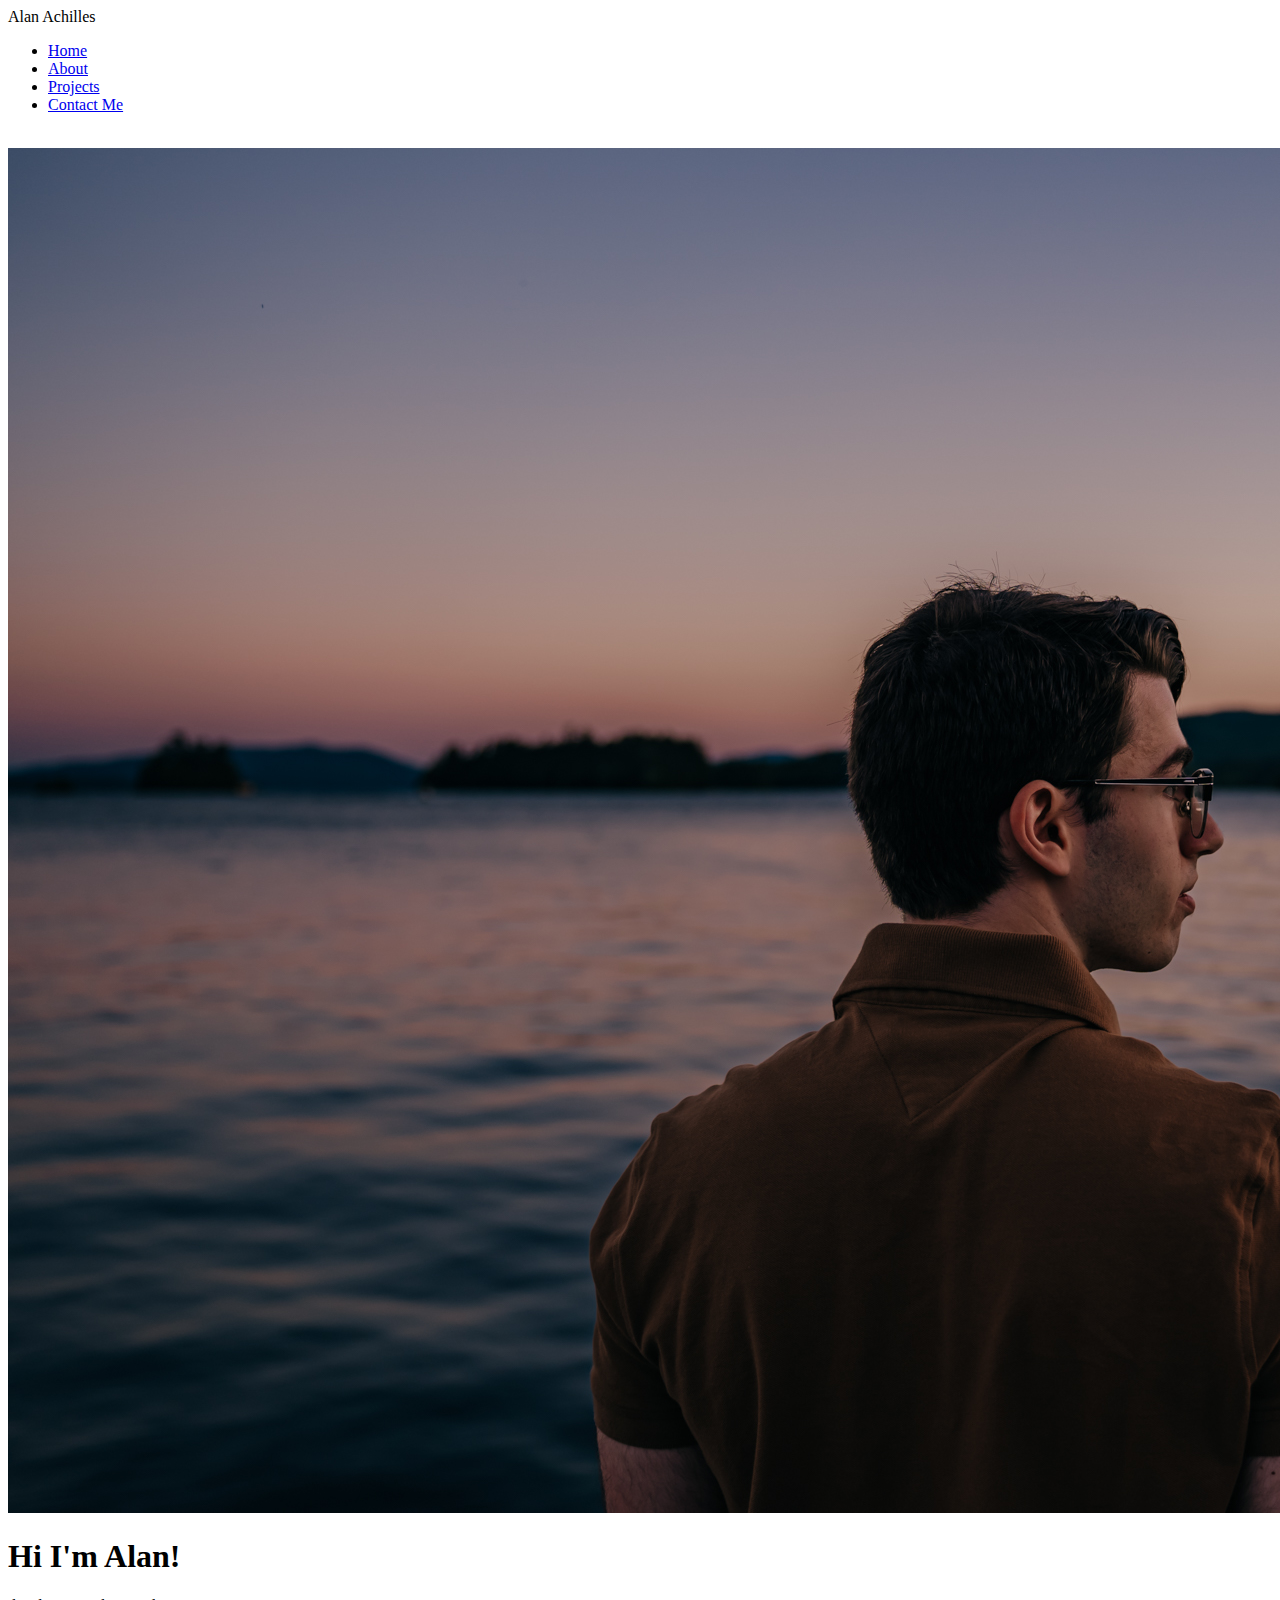
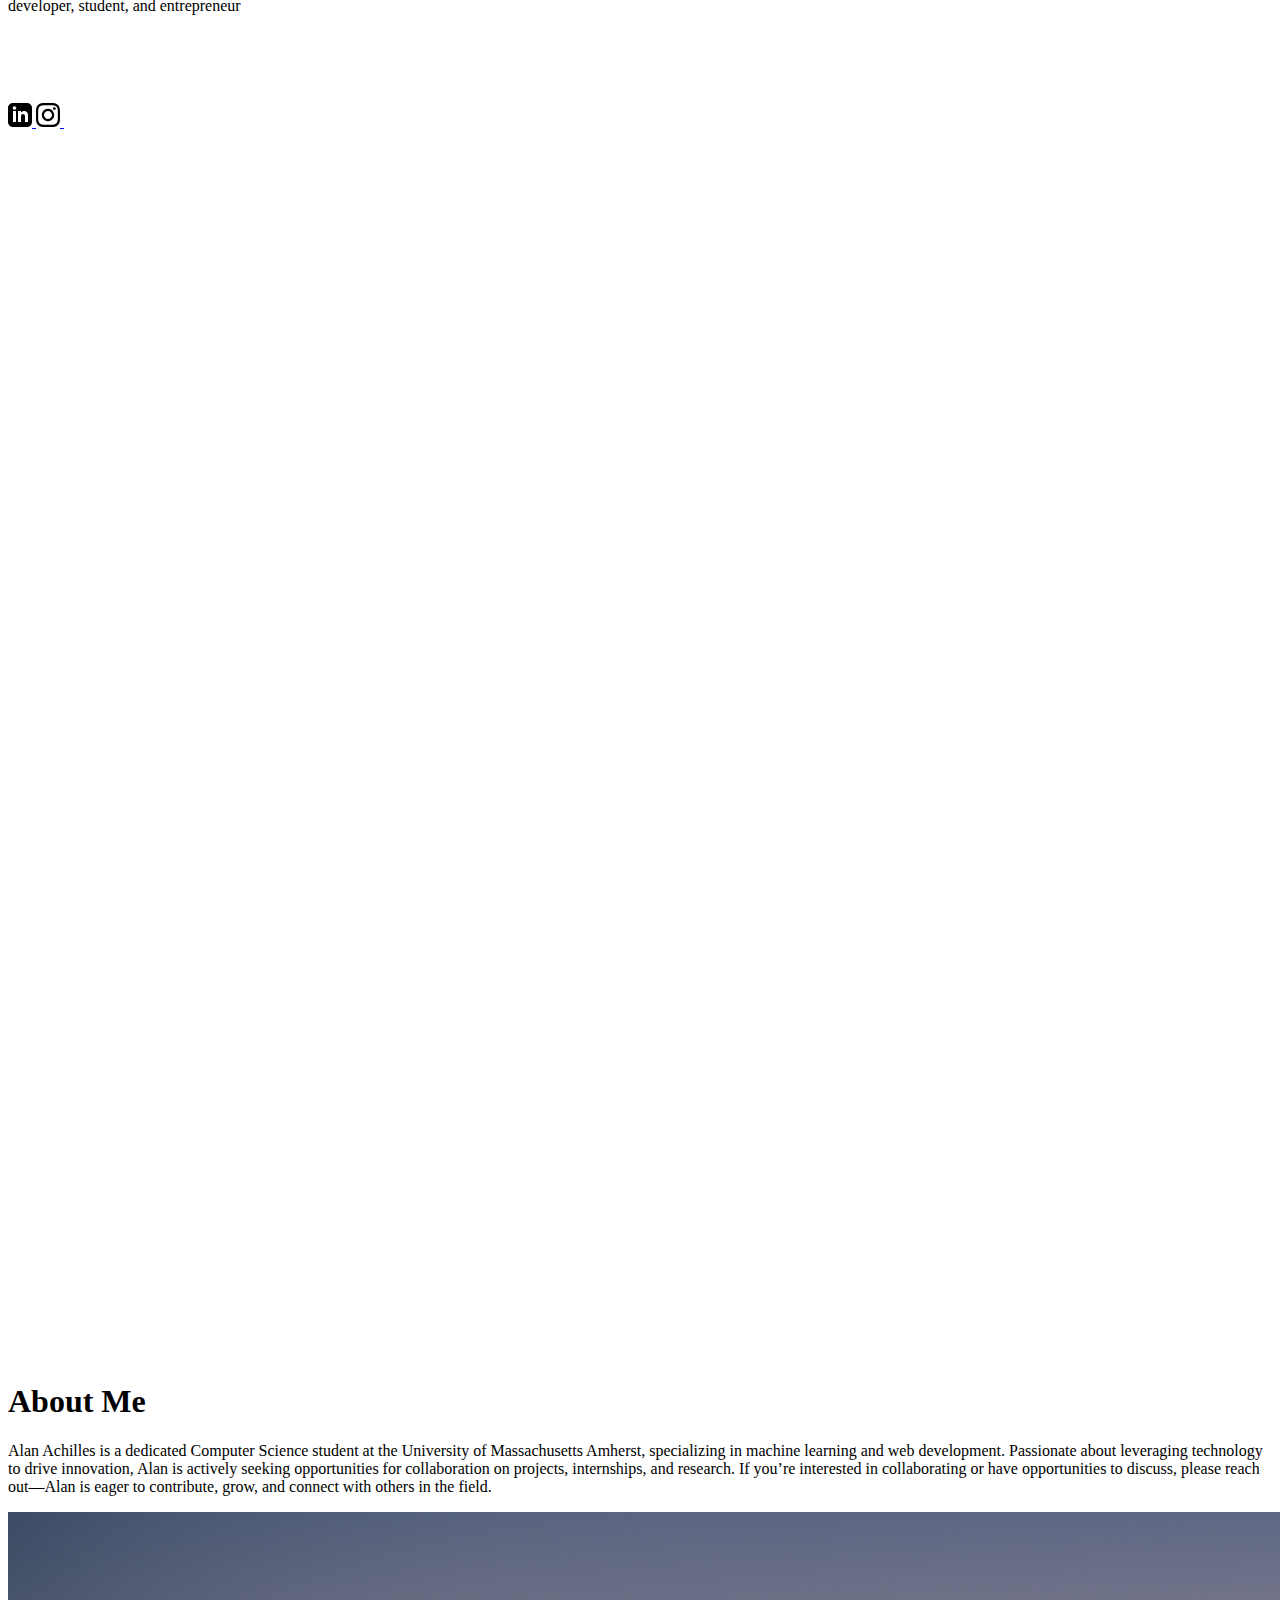
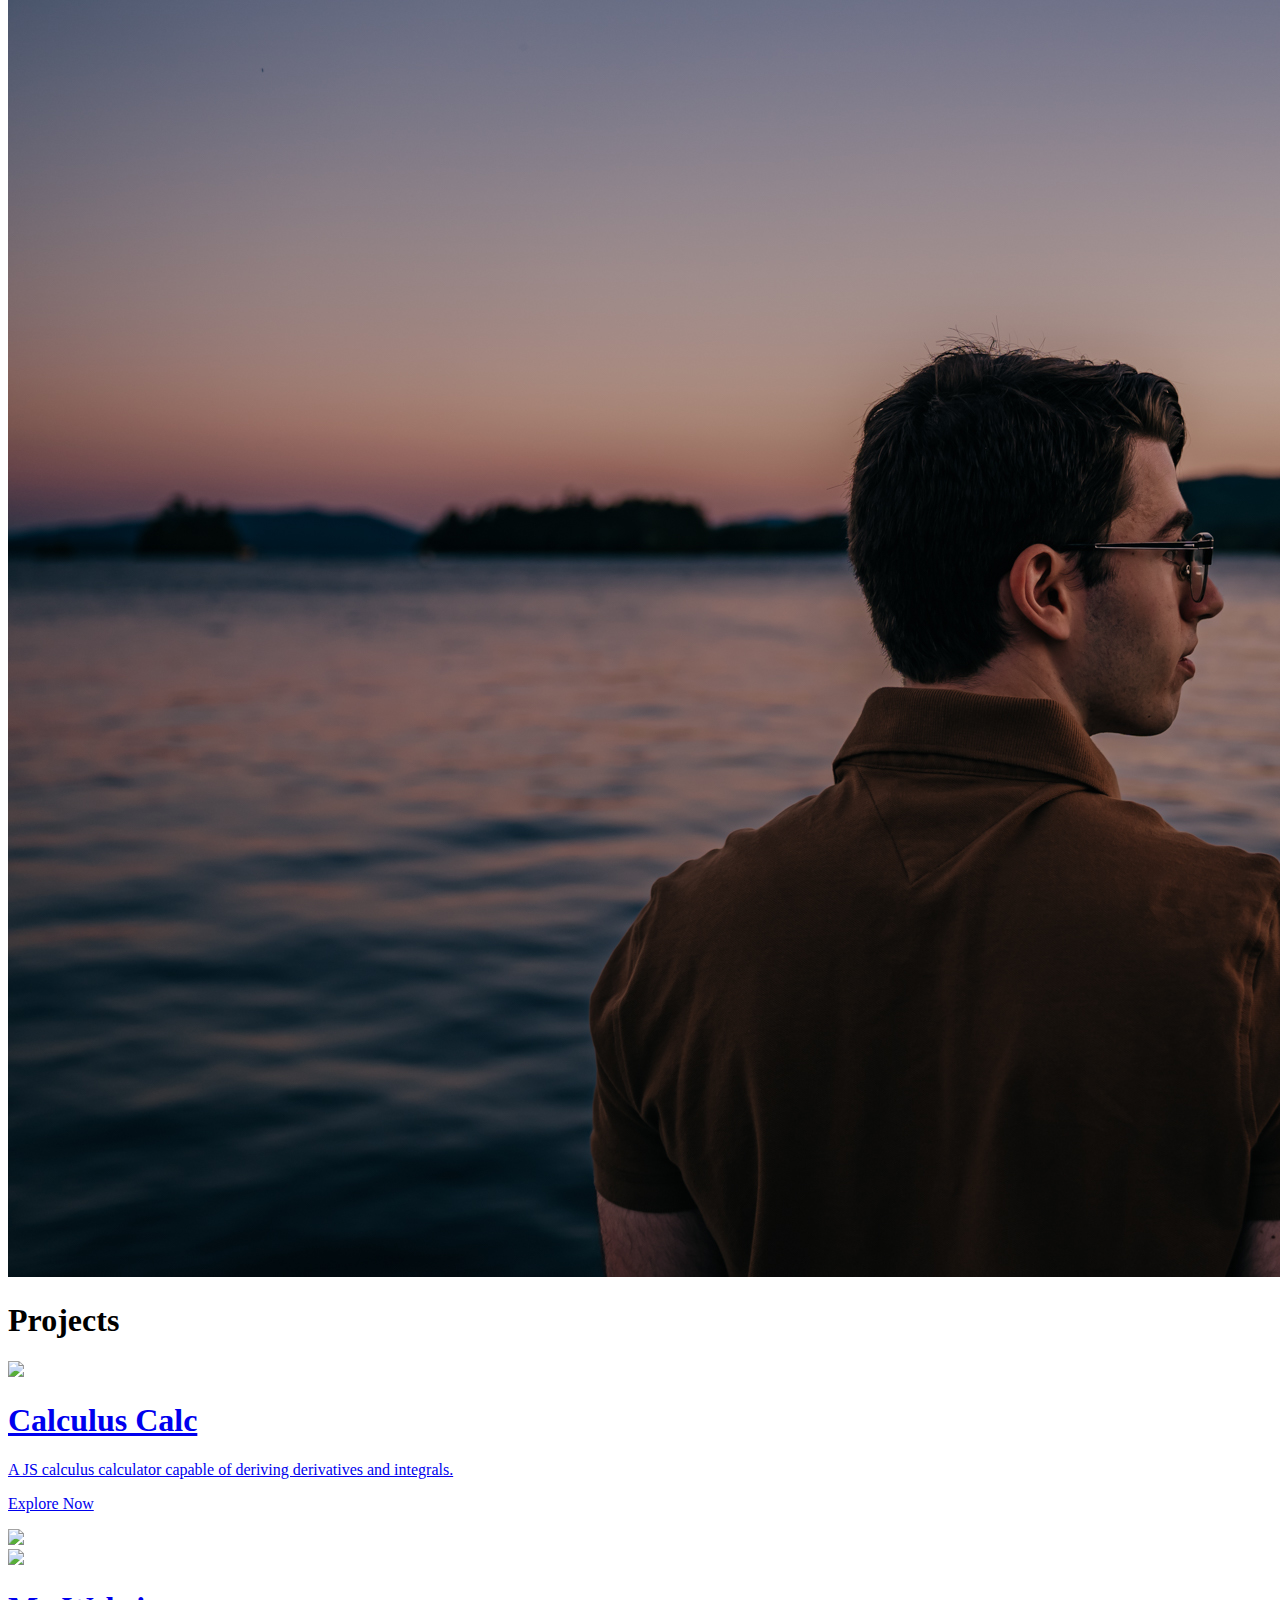
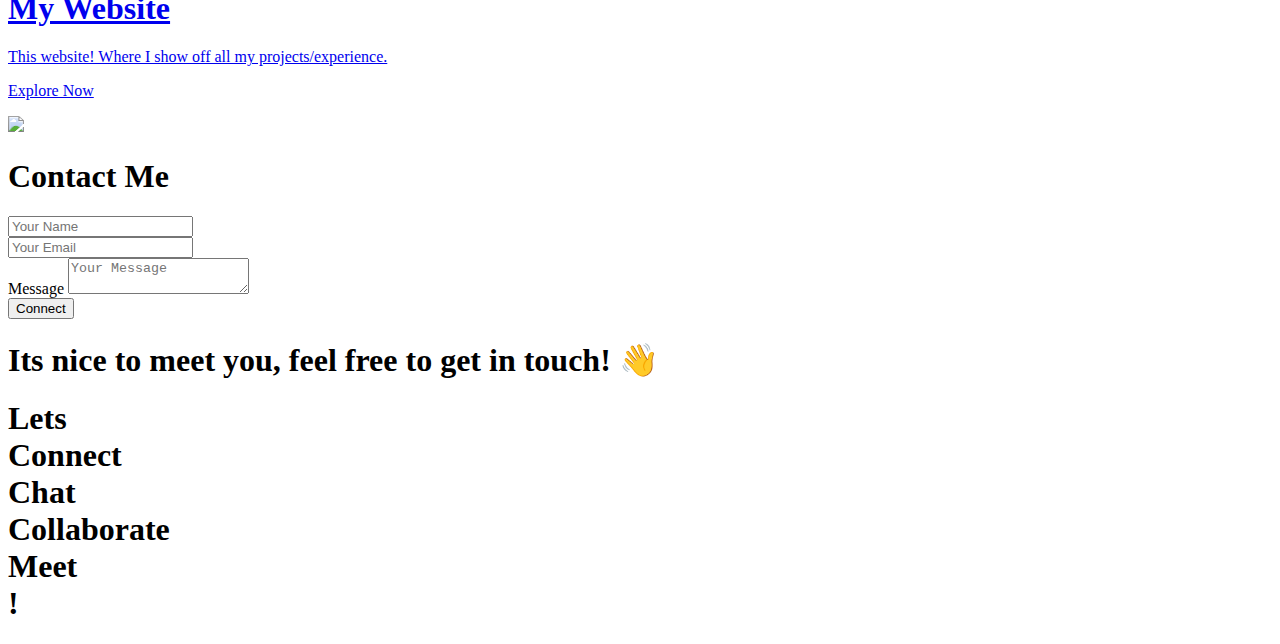
==== index.html @ 3cabfd5f "Moved html outside src" ====
<!DOCTYPE html>
<html lang="en">
<head>
    <meta charset="UTF-8">
    <meta name="viewport" content="width=device-width, initial-scale=1.0">
    <title>Document</title>
    <link rel="stylesheet" href="./css/style.css">
    <script defer src="./app.js"></script>
</head>
<body>
    <div id="nav" class="container">
        <div id="logo">
            Alan Achilles
        </div>
        <ul>
            <li id="home"><a href="#intro">Home</a></li>
            <li id="about"><a href="#about-section">About</a></li>
            <li id="projects-link"><a href="#projects">Projects</a></li>
            <li id="cv"><a href="#contact-me">Contact Me</a></li>
        </ul> 
    </div>
    <br>
    <div class="container" id="intro">
        <img src="./assets/imgs/DSC03989.jpg" id="my-photo">
        <div id="intro-text">
            <div class="type-container">
                <h1 class="type">Hi I'm Alan!</h1>
            </div>
            <p class="type-2">developer, student, and entrepreneur</p>
            <div id="intro-svgs">
                <a id="linkedin-svg" href="https://www.linkedin.com/in/alan-achilles-1ba6a1246/">
                    <img src="./assets/SVGs/iconmonstr-linkedin-3.svg" class="intro-svg">
                </a>
                <a id="instagram-svg" href="https://www.instagram.com/alan_achilles21?igsh=MWVwbnZtbnVvNXRoZQ%3D%3D&utm_source=qr">
                    <img src="./assets/SVGs/iconmonstr-instagram-11.svg"  class="intro-svg">
                </a>
                <a id="github-svg" href="https://github.com/alanNEF">
                    <img src="./assets/SVGs/github-mark-white.svg" class="intro-svg">
                </a>
                <a id="x-svg" href="https://x.com/alan_achilles21">
                    <img src="./assets/SVGs/logo.svg" class="intro-svg">
                </a>
            </div>
        </div>
    </div>
    <div class="container" id="about-section">
        <div id="about" class="hidden">
            <h1 id="about-me">About Me</h1>
            <p id="paragraph-am">Alan Achilles is a dedicated Computer Science student at the University of Massachusetts Amherst, specializing in machine learning and web development. Passionate about leveraging technology to drive innovation, Alan is actively seeking opportunities for collaboration on projects, internships, and research. If you’re interested in collaborating or have opportunities to discuss, please reach out—Alan is eager to contribute, grow, and connect with others in the field. </p>
        </div>
        <img src="./assets/imgs/DSC03989.jpg" class="hidden" id="my-photo">
    </div>
    <div class="container hidden" id="projects">
        <h1 id="title" class="hidden">Projects</h1>
        <div id="calculusCalc" class="project-card hidden">
            <a href="https://github.com/alanNEF/CalculusCalc">
                <div class="card-top">
                    <div class="card-title">
                        <img src="./assets/SVGs/calculator-svgrepo-com.svg" id="calculusCalc-logo">
                        <h1>Calculus Calc</h1>
                    </div>
                    <p>A JS calculus calculator capable of deriving derivatives and integrals.</p>
                </div>
                <div class="card-bottom">
                    <p>Explore Now</p>
                    <img src="./assets/SVGs/reshot-icon-arrow-XDTS3L59MV.svg" class="explore-arrow">
                </div>
            </a>
        </div>
        <div id="personal-website" class="project-card hidden">
            <a href="https://github.com/alanNEF/Personal-Website">
                <div class="card-top">
                    <div class="card-title">
                        <img src="./assets/SVGs/internet-svgrepo-com.svg" id="calculusCalc-logo">
                        <h1>My Website</h1>
                    </div>
                    <p>This website! Where I show off all my projects/experience.</p>
                </div>
                <div class="card-bottom">
                    <p>Explore Now</p>
                    <img src="./assets/SVGs/reshot-icon-arrow-XDTS3L59MV.svg" class="explore-arrow">
                </div>
            </a>
        </div>
    </div>
    <div class="container hidden" id="contact-me">
        <h1 class="hidden">Contact Me</h1>
        <div id="contact-body" class="hidden">
            <form action="https://api.web3forms.com/submit" method="POST" id="contact-form">
                <input type="hidden" name="access_key" value="17def0b9-6b63-4f1d-a97d-1d25b9232b7a">
                <div class="form-sections">
                    <input type="text" name="name" id="name" placeholder="Your Name">
                </div>
                <div class="form-sections">
                    <input type="email" name="email" id="email" placeholder="Your Email">
                </div>
                <div class="form-sections">
                    <label for="Message">Message</label>
                    <textarea name="Message" id="message" placeholder="Your Message"></textarea>
                </div>
                <input type="submit" value="Connect" id="submit">
            </form>
            <div id="greeting" class="hidden">
                <h1>Its nice to meet you, feel free to get in touch! &#128075;</h1>
                <h1 class="slider-wrapper">
                    Lets
                    <div class="slider">
                        <div class="slider-text1">Connect</div>
                        <div class="slider-text">Chat</div>
                        <div class="slider-text">Collaborate</div>
                        <div class="slider-text">Meet</div>
                   </div>!
                </h1>
            </div>
        </div>
    </div>
</body>
</html>
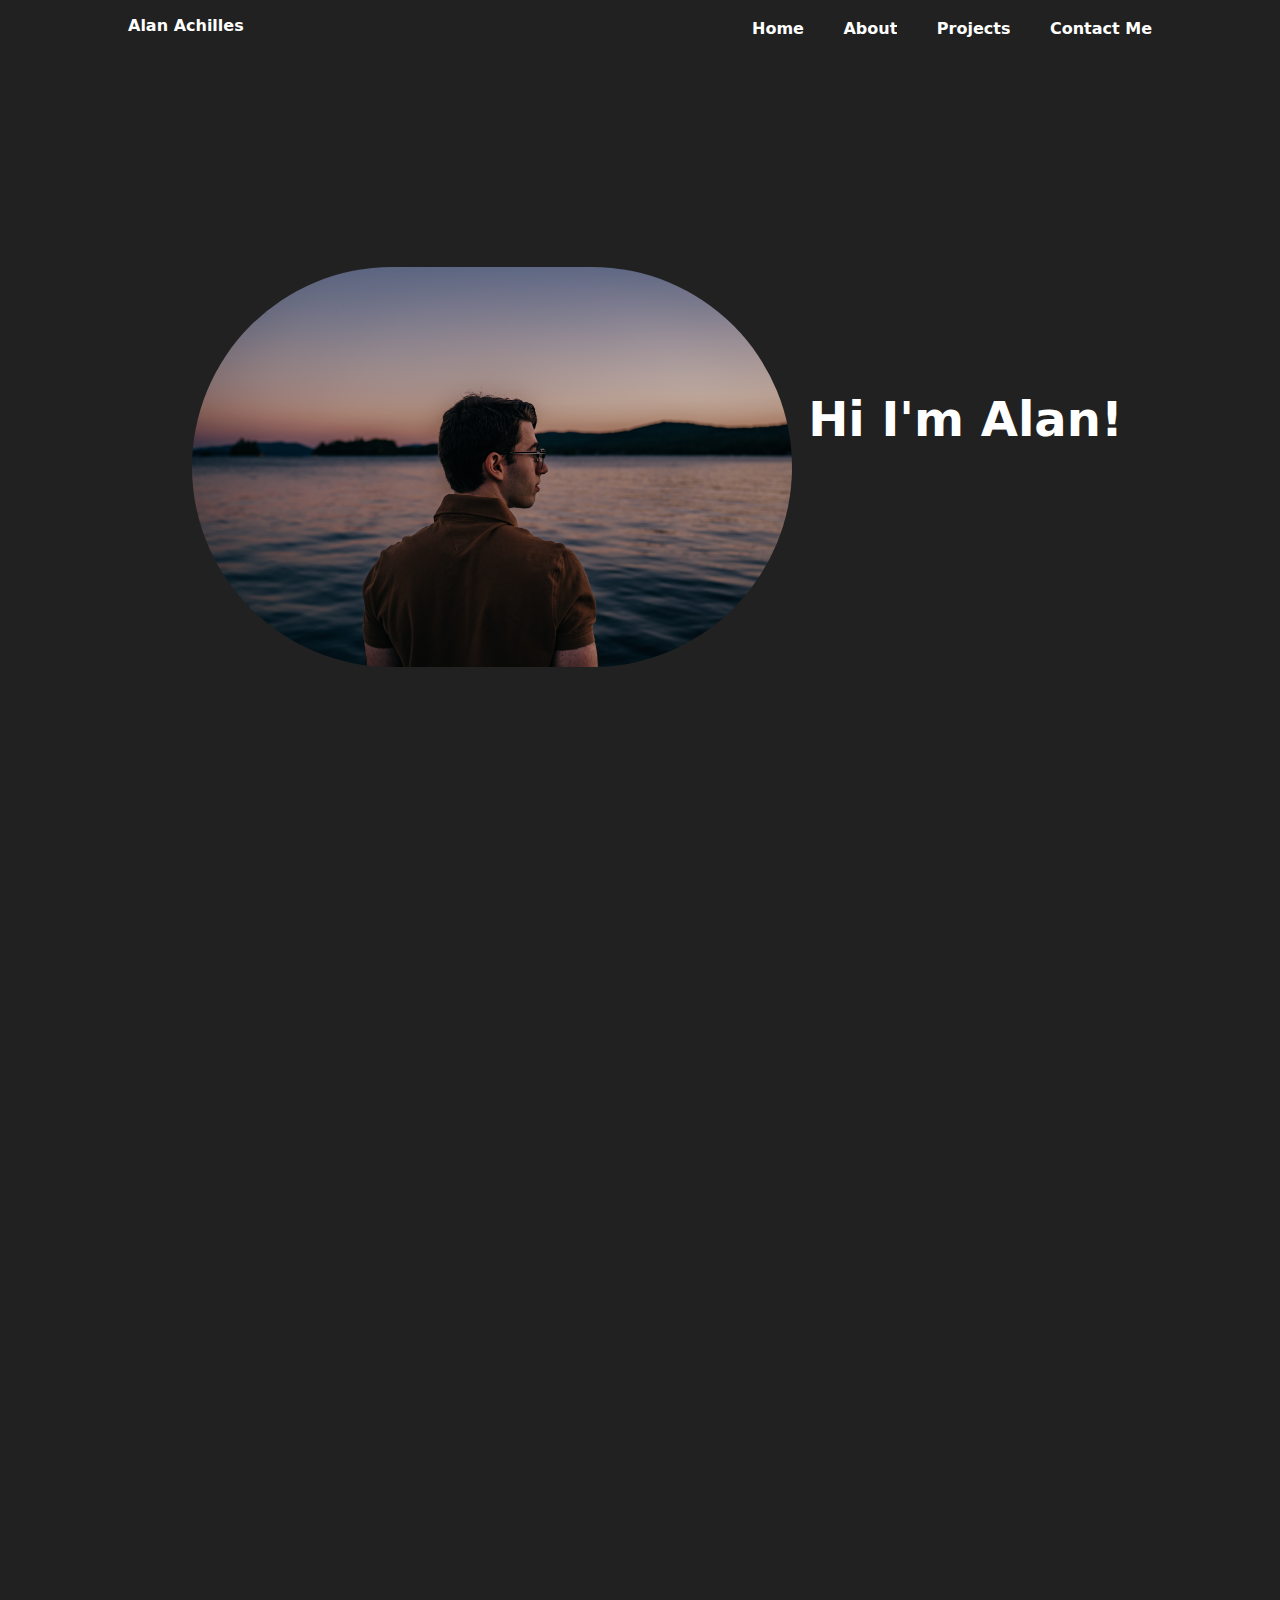
==== commit 9b252a90: "Update index.html" ====
--- a/index.html
+++ b/index.html
@@ -4,8 +4,8 @@
     <meta charset="UTF-8">
     <meta name="viewport" content="width=device-width, initial-scale=1.0">
     <title>Document</title>
-    <link rel="stylesheet" href="./css/style.css">
-    <script defer src="./app.js"></script>
+    <link rel="stylesheet" href="./src/css/style.css">
+    <script defer src="./src/app.js"></script>
 </head>
 <body>
     <div id="nav" class="container">
--- a/src/css/style.css
+++ b/src/css/style.css
@@ -0,0 +1,577 @@
+html{
+  margin: 0;
+  padding: 0;
+  scroll-behavior: smooth;
+}
+
+body{
+  background-color: #212121;
+  font-family: system-ui, -apple-system, BlinkMacSystemFont, 'Segoe UI', Roboto, Oxygen, Ubuntu, Cantarell, 'Open Sans', 'Helvetica Neue', sans-serif;
+  color: white;
+  margin: 0;
+  padding: 0;
+  gap: 0;
+  /* display: grid; */
+  /* align-items: center; */
+  font-size: 0;
+}
+
+.hidden{
+  opacity: 0;
+  filter: blur(10px);
+  transform: translate(-100%);
+  transition: all 1.5s;
+}
+
+
+
+.show{
+  opacity: 1;
+  filter: blur(0);
+  transform: translate(0);
+}
+
+.type{
+  border-right: 2px solid white;
+  width: 100%;
+  white-space: nowrap;
+  overflow: hidden;
+  animation: 
+  typing .5s steps(12) normal,
+  cursor .4s step-end alternate 5;
+  border-color: transparent;
+}
+
+.type-2{
+  border-right: 2px solid white;
+  width: 0%;
+  white-space: nowrap;
+  overflow: hidden;
+  animation: 
+  typing 2s steps(36) 2s forwards,
+  cursor .4s step-end infinite alternate forwards 2s;
+  border-color: transparent;
+}
+
+a{
+  text-decoration: none;
+  color: white;
+  margin: 0;
+  padding: 0;
+}
+
+#nav > ul{
+  padding: 0;
+  margin: 0;
+  list-style: none;
+  display: flex;
+  justify-content: space-between;
+  width: 400px;
+  z-index: 1;
+}
+
+a {
+	display: block;
+	position: relative;
+	padding: 0.2em 0;
+  background-color: transparent;
+}
+
+/* Fade in */
+a::after {
+  content: '';
+	position: absolute;
+	bottom: 0;
+	left: 0;
+	width: 100%;
+	height: 0.1em;
+  opacity: 0;
+  background-color: transparent;
+  transition: opacity 300ms, transform 300ms;
+}
+
+/* Slide in */
+li > a {
+	overflow: hidden;
+  z-index: 1;
+}
+
+li > a::after {
+  background-color: #2563eb;
+	opacity: 1;
+	transform: translate3d(-100%, 0, 0);
+}
+
+li > a:hover::after,
+li > a:focus::after{
+	transform: translate3d(0, 0, 0);
+}
+
+
+#nav{
+  display: flex;
+  justify-content: space-between;
+  font-weight: bold;
+  margin-bottom: none;
+  height: 3vh;
+  position: sticky;
+  top: 0;
+  background-color: #212121;
+  z-index: 1;
+}
+
+@keyframes underline {
+  0%{
+    border-bottom: none;
+  }
+  100%{
+    border-bottom: 1px #2563eb solid;
+  }
+}
+
+#my-photo{
+  border-radius: 50rem;
+  margin-left: 4rem;
+}
+
+#intro{
+  height: 87vh;
+  display: flex;
+  align-items: center;
+  justify-content: space-between;
+}
+
+#intro-svgs{
+  display: flex;
+  justify-content: space-between;
+}
+
+.intro-svg{
+  height: 30px;
+  opacity: 0;
+  animation: appear .8s ease-out 4s 1 forwards normal;
+  z-index: -1;
+}
+
+#linkedin-svg{
+  filter: invert(100%);
+}
+
+#instagram-svg{
+  filter: invert(100%);
+}
+
+.type-container{
+  display: inline-block;
+}
+
+.type-container > h1{
+  margin: 0;
+  font-size: 3rem;
+}
+
+#intro-text > p{
+  font-weight: bold;
+  color: #DBEAFE;
+}
+
+#intro-text{
+  margin-right: 4rem;
+  padding: 1rem;
+}
+
+#about-section{
+  display: flex;
+  justify-content: space-between;
+  height: 87vh;
+  align-items: center;
+  margin-top: 5rem;
+}
+
+#about-section > img{
+  transition-delay: 200ms;
+}
+#about{
+  transition-delay: 100ms;
+}
+
+#about > p{
+  color: #DBEAFE;
+}
+
+.container {
+  max-width: 1536px;
+  margin-left: auto;
+  margin-right: auto;
+  padding-left: 0.5rem;
+  padding-right: 0.5rem;
+  padding: 1rem;
+  font-size: 1rem;
+}
+
+#projects{
+  align-self: center;
+  height: 87vh;
+  display: grid;
+  margin-top: 5rem;
+  grid-template-columns: 1fr 1fr;
+  grid-template-rows: 50px 1fr 1fr;
+  grid-template-areas: 
+  "title title"
+  "card1 card2"
+  "card3 card4"
+  ;
+}
+
+#projects > h1{
+  grid-column: 1/3;
+  place-self: center;
+}
+
+.project-card{
+  place-self: center;
+  border-radius: 1rem;
+  transition: .5s ease-out;
+  /* height: 200px; */
+}
+
+.project-card:hover{
+  transform: scale(1.05);
+  border: none;
+  .card-top{
+    background-color: #3B82F6;
+    border: none;
+    transition: .5 ease-out;
+  }
+  .card-bottom{
+    border: none;
+    background-color: #2563eb;
+    transition: .5 ease-out;
+  }
+}
+
+#calculusCalc-logo{
+  filter: invert(100%);
+  height: 40px;
+}
+
+.card-top{
+  border-top-left-radius: 1rem;
+  border-top-right-radius: 1rem;
+  border: #DBEAFE 1px solid; 
+  width: 450px;
+  padding: 1.2rem;
+  border-bottom: none;
+  transition: .5 ease-out;
+  height: 120px;
+}
+
+.card-bottom{
+  border-bottom-left-radius: 1rem;
+  border-bottom-right-radius: 1rem;
+  border: #DBEAFE 1px solid; 
+  width: 450px;
+  padding: 1.2rem;
+  padding-top: .8rem;
+  padding-bottom: .8rem;
+  display: flex;
+  align-items: center;
+  justify-content: space-between;
+  font-weight: bold;
+  transition: .5 ease-out;
+}
+
+.card-top > h1{
+  margin: 0;
+}
+
+.card-top > p{
+  margin: 0;
+}
+
+.explore-arrow{
+  width: 40px;
+}
+
+.card-title{
+  display: flex;
+  align-items: center;
+  gap:1rem;
+}
+
+#contact-me{
+  height: 87vh;
+  display: flex;
+  margin-top: 5rem;
+  align-content: center;
+  flex-direction: row;
+  flex-wrap: wrap;
+}
+
+#contact-form{
+  display: flex;
+  flex-direction: column;
+  /* justify-content: space-between; */
+  gap: 1rem;
+  /* height: 400px; */
+}
+
+.form-sections{
+  display: flex;
+  flex-direction: column;
+  gap: .8rem;
+}
+
+input::placeholder{
+  color: #cbd5e1;
+}
+
+input:focus, textarea:focus{
+  /* border: 1px #3B82F6 solid; */
+  border-color: #3B82F6;
+  outline: none;
+  transition: ease-out 1s;
+}
+
+#contact-body{
+  display: flex;
+  align-items: center;
+  gap: 4rem;
+  /* transition-delay:200ms; */
+}
+
+.slider-wrapper {
+  display: flex;
+  align-items: center;
+  /* justify-content: center; */
+  margin-top: 0;
+}
+
+.slider{
+  overflow: hidden;
+  height: 50px;
+  text-align: center;
+}
+.slider-text1 {
+  animation: slide 5s linear infinite;
+}
+
+#title{
+  margin-top: 5rem;
+  grid-area: title;
+}
+
+#calculusCalc{
+  grid-area: card1;
+}
+
+#personal-Website{
+  grid-area: card2;
+}
+
+input{
+  color: white;
+  border-bottom: 1px white solid;
+  background-color: transparent;
+  outline: none;
+  width: 200px;
+  height: 30px;
+  padding-right: .8rem;
+  transition: ease-out 1s;
+  border-right: none;
+  border-left: none;
+  border-top: none; 
+}
+
+textarea{
+  background-color: transparent;
+  border: 1px white solid;
+  color: white;
+  border-radius: .4rem;
+  padding-left: .8rem;
+  padding-right: .8rem;
+  height: 200px;
+  width: 500px;
+  padding-top: .4rem;
+  padding-bottom: .4rem;
+  outline: none;
+  font-family: system-ui, -apple-system, BlinkMacSystemFont, 'Segoe UI', Roboto, Oxygen, Ubuntu, Cantarell, 'Open Sans', 'Helvetica Neue', sans-serif;
+}
+
+#submit{
+  width: 100px;
+  transition: ease-out .7s;
+  border: 1px solid white;
+  border-radius: 1rem;
+}
+
+.slider div {
+  height: 50px;
+  margin-bottom: 50px;
+  padding-top: 6px;
+  margin-left: 1rem;
+  box-sizing: border-box;
+  color: #3B82F6;
+}
+
+#submit:focus{
+  border: 1px white solid;
+}
+
+#submit:hover{
+  background-color: #2563eb;
+  transition: ease-out .7s;
+  border: transparent;
+}
+
+#submit:active{
+  transform: scale(1.2);
+  transition: ease-out .7s;
+}
+
+#greeting{
+  display: grid;
+  justify-content: baseline;
+  /* transition-delay: 100ms; */
+}
+  
+  /* 2xl */
+  @media (min-width:1536px){
+    .container{
+      max-width: 1300px;
+    }
+
+    #my-photo{
+      height: 500px;
+    }
+  }
+
+  @media (max-width: 1536px) {
+    .container {
+      max-width: 1280px;
+    }
+
+    #my-photo{
+        height: 400px;
+    }
+  }
+  
+  /* xl */
+  @media (max-width: 1280px) {
+    .container {
+      max-width: 1024px;
+    }
+
+    #my-photo{
+        height: 400px;
+    }
+  }
+  
+  /* lg */
+  @media (max-width: 1024px) {
+    .container {
+      max-width: 768px;
+    }
+
+    #projects{
+      grid-template-columns: 1fr;
+      grid-template-rows: 50px 1fr 1fr;
+    }
+
+    #calculusCalc{
+      grid-column: 1/3;
+    }
+
+    #personal-website{
+      grid-column: 1/3;
+    }
+
+    #my-photo{
+        height: 300px;
+    }
+  }
+  
+  /* md */
+  @media (max-width: 768px) {
+    .container {
+      max-width: 640px;
+    }
+
+    #my-photo{
+      height: 200px;
+    }
+
+    #projects{
+      grid-template-areas:
+      "title"
+      "card1" 
+      "card2";
+    }
+  }
+  
+  /* sm */
+  @media (max-width: 640px) {
+    .container {
+      max-width: 475px;
+    }
+
+    #my-photo{
+        height: 100px;
+    }
+  }
+  
+  /* xs */
+  @media (max-width: 475px) {
+    .container {
+      width: 100%;
+    }
+
+    #my-photo{
+        height: 50px;
+    }
+  }
+
+@keyframes cursor {
+  0%{
+    border-color: white;
+  }
+
+  50%{
+    border-color: transparent;
+  }
+
+  step-end{
+    border-color: transparent;
+  }
+}
+
+@keyframes typing {
+  0%,10%{
+    width: 0%;
+  }
+  70%,100%{
+    width: 101%;
+  }
+}
+
+@keyframes appear {
+  0%{
+    opacity: 0;
+  }
+
+  100%{
+    opacity: 1;
+  }
+}
+
+@keyframes slide {
+  0% {margin-top:-400px;}
+  8% {margin-top:-300px;}  
+  25% {margin-top:-300px;}
+  33% {margin-top:-200px;} 
+  50%{margin-top: -200px;}
+  58% {margin-top:-100px;}
+  75% {margin-top:-100px;} 
+  83% {margin-top:0px;}
+  100% {margin-top:0px;}
+}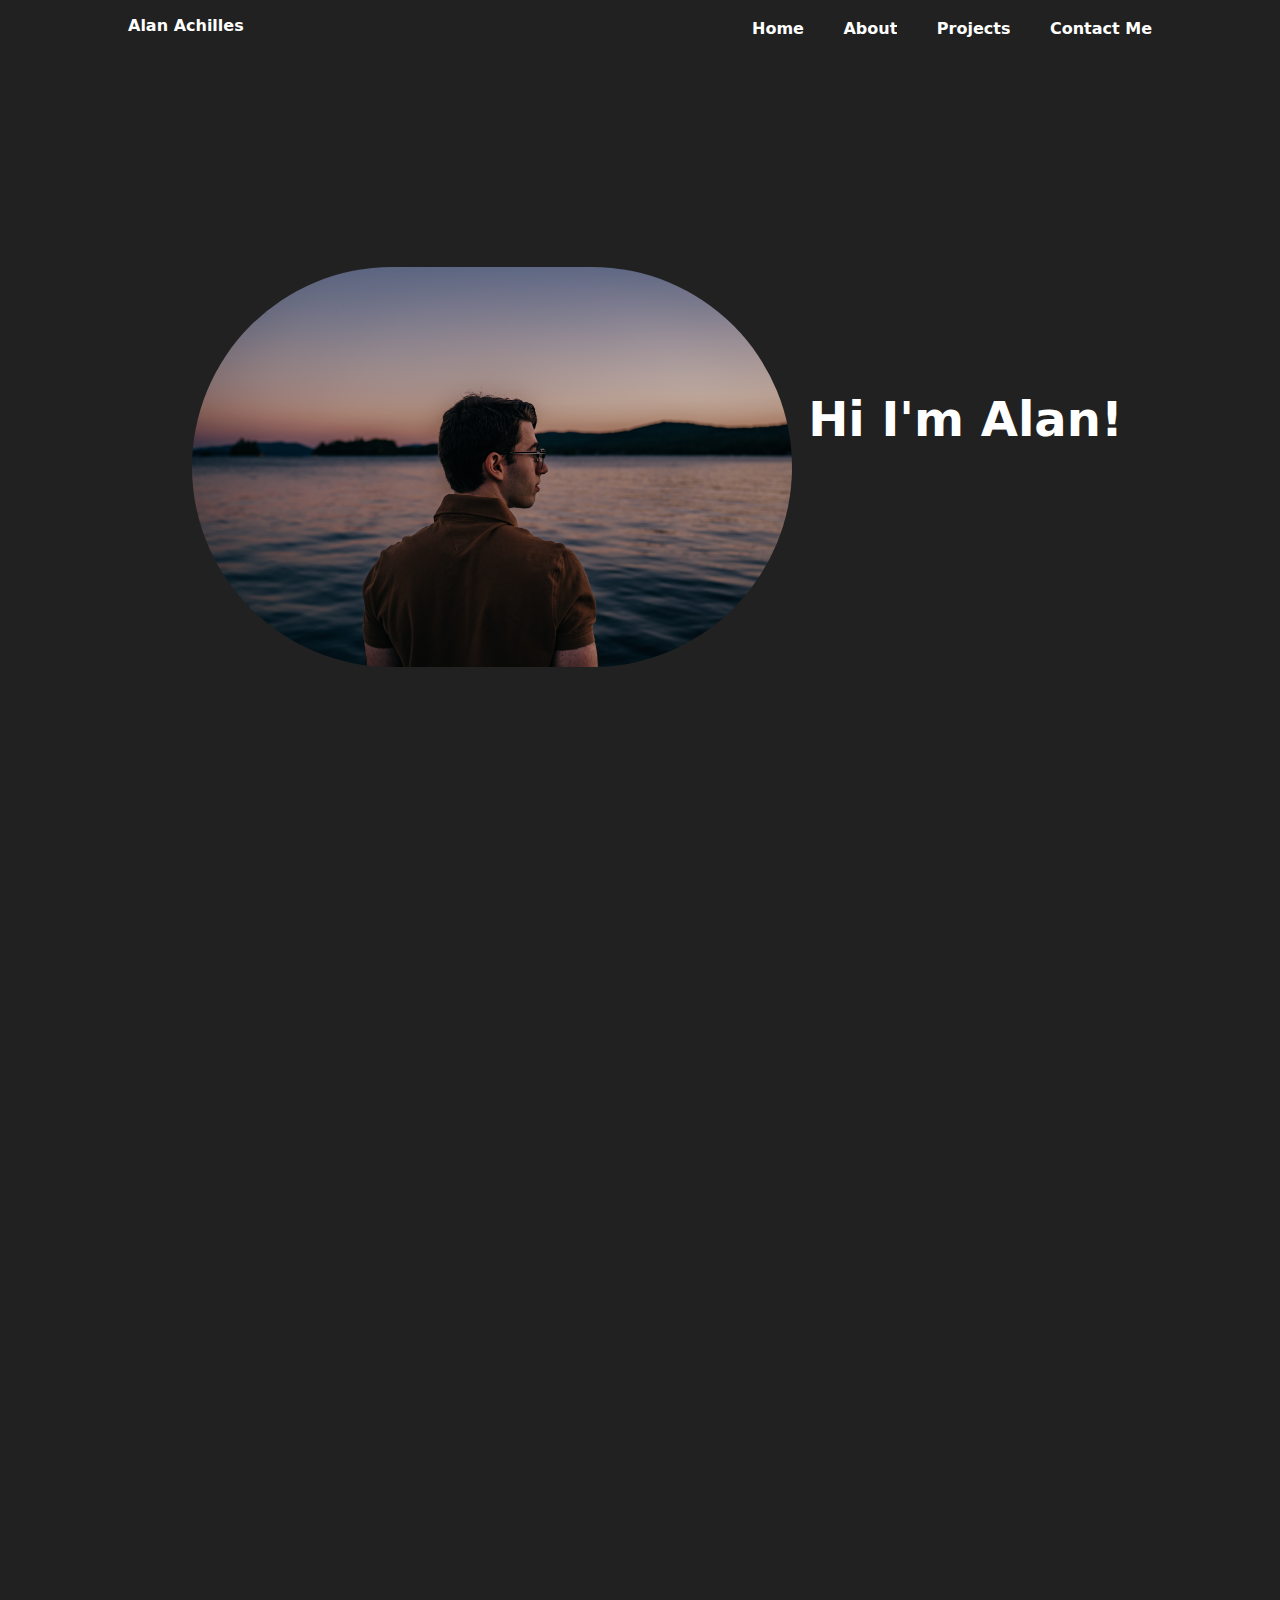
==== commit e980111c: "Contact me working for mobile" ====
--- a/index.html
+++ b/index.html
@@ -21,7 +21,7 @@
     </div>
     <br>
     <div class="container" id="intro">
-        <img src="./assets/imgs/DSC03989.jpg" id="my-photo">
+        <img src="./assets/imgs/DSC03989.jpg" class="my-photo">
         <div id="intro-text">
             <div class="type-container">
                 <h1 class="type">Hi I'm Alan!</h1>
@@ -48,7 +48,7 @@
             <h1 id="about-me">About Me</h1>
             <p id="paragraph-am">Alan Achilles is a dedicated Computer Science student at the University of Massachusetts Amherst, specializing in machine learning and web development. Passionate about leveraging technology to drive innovation, Alan is actively seeking opportunities for collaboration on projects, internships, and research. If you’re interested in collaborating or have opportunities to discuss, please reach out—Alan is eager to contribute, grow, and connect with others in the field. </p>
         </div>
-        <img src="./assets/imgs/DSC03989.jpg" class="hidden" id="my-photo">
+        <img src="./assets/imgs/DSC03989.jpg" class="my-photo hidden" id="my-photo2">
     </div>
     <div class="container hidden" id="projects">
         <h1 id="title" class="hidden">Projects</h1>
@@ -89,10 +89,10 @@
             <form action="https://api.web3forms.com/submit" method="POST" id="contact-form">
                 <input type="hidden" name="access_key" value="17def0b9-6b63-4f1d-a97d-1d25b9232b7a">
                 <div class="form-sections">
-                    <input type="text" name="name" id="name" placeholder="Your Name">
+                    <input required type="text" name="name" id="name" placeholder="Your Name">
                 </div>
                 <div class="form-sections">
-                    <input type="email" name="email" id="email" placeholder="Your Email">
+                    <input required type="email" name="email" id="email" placeholder="Your Email">
                 </div>
                 <div class="form-sections">
                     <label for="Message">Message</label>
@@ -101,7 +101,7 @@
                 <input type="submit" value="Connect" id="submit">
             </form>
             <div id="greeting" class="hidden">
-                <h1>Its nice to meet you, feel free to get in touch! &#128075;</h1>
+                <h1 id="hello">Its nice to meet you, feel free to get in touch! &#128075;</h1>
                 <h1 class="slider-wrapper">
                     Lets
                     <div class="slider">
--- a/src/css/style.css
+++ b/src/css/style.css
@@ -120,16 +120,7 @@
   z-index: 1;
 }
 
-@keyframes underline {
-  0%{
-    border-bottom: none;
-  }
-  100%{
-    border-bottom: 1px #2563eb solid;
-  }
-}
-
-#my-photo{
+.my-photo{
   border-radius: 50rem;
   margin-left: 4rem;
 }
@@ -262,7 +253,7 @@
   width: 450px;
   padding: 1.2rem;
   border-bottom: none;
-  transition: .5 ease-out;
+  transition: .5s ease-out;
   height: 120px;
 }
 
@@ -278,7 +269,7 @@
   align-items: center;
   justify-content: space-between;
   font-weight: bold;
-  transition: .5 ease-out;
+  transition: .5s ease-out;
 }
 
 .card-top > h1{
@@ -300,7 +291,7 @@
 }
 
 #contact-me{
-  height: 87vh;
+  height: 100vh;
   display: flex;
   margin-top: 5rem;
   align-content: center;
@@ -441,7 +432,7 @@
       max-width: 1300px;
     }
 
-    #my-photo{
+    .my-photo{
       height: 500px;
     }
   }
@@ -451,7 +442,7 @@
       max-width: 1280px;
     }
 
-    #my-photo{
+  .container{
         height: 400px;
     }
   }
@@ -462,7 +453,7 @@
       max-width: 1024px;
     }
 
-    #my-photo{
+    .my-photo{
         height: 400px;
     }
   }
@@ -486,7 +477,7 @@
       grid-column: 1/3;
     }
 
-    #my-photo{
+    .my-photo{
         height: 300px;
     }
   }
@@ -497,7 +488,7 @@
       max-width: 640px;
     }
 
-    #my-photo{
+    .my-photo{
       height: 200px;
     }
 
@@ -526,8 +517,86 @@
       width: 100%;
     }
 
-    #my-photo{
-        height: 50px;
+    .my-photo{
+      height: 150px;
+    }
+
+    #intro{
+      flex-direction: column;
+      justify-content: center;
+      align-items: center;
+    }
+
+    #intro-text{
+      font-size: 80%;
+      margin-right: 0;
+    }
+    .my-photo{
+      margin-left: 0;
+    }
+
+    #about-section{
+      flex-direction: column;
+      justify-content: center;
+    }
+
+    #my-photo2{
+      height: 250px;
+      margin: 0;
+      margin-top: 1rem;
+    }
+    
+    .card-top>h1{
+      font-size: 80%;
+    }
+
+    .card-top{
+      margin-top: 1.8rem;
+      width: 300px;
+    }
+    .card-bottom{
+      width: 300px;
+    }
+
+    #submit{
+      margin-bottom: 2rem;
+    }
+
+    #nav{
+      height: 3.5vh;
+    }
+
+    #contact-body{
+      flex-direction: column;
+      flex-flow: column-reverse;
+      justify-content: center;
+      align-items: center;
+      margin-left: 0;
+      padding: 0;
+    }
+
+    #contact-me{
+      overflow: hidden;
+    }
+
+    #greeting{
+      font-size: 80%;
+      margin-left: 0;
+      align-self: center;
+      margin-right: 14rem;
+      padding: 0;
+    }
+
+    #contact-form{
+      margin-right: 14rem;
+    }
+
+    textarea{
+      width: 300px;
+    }
+
+    #hello{
+      width: 300px;
     }
   }
 
